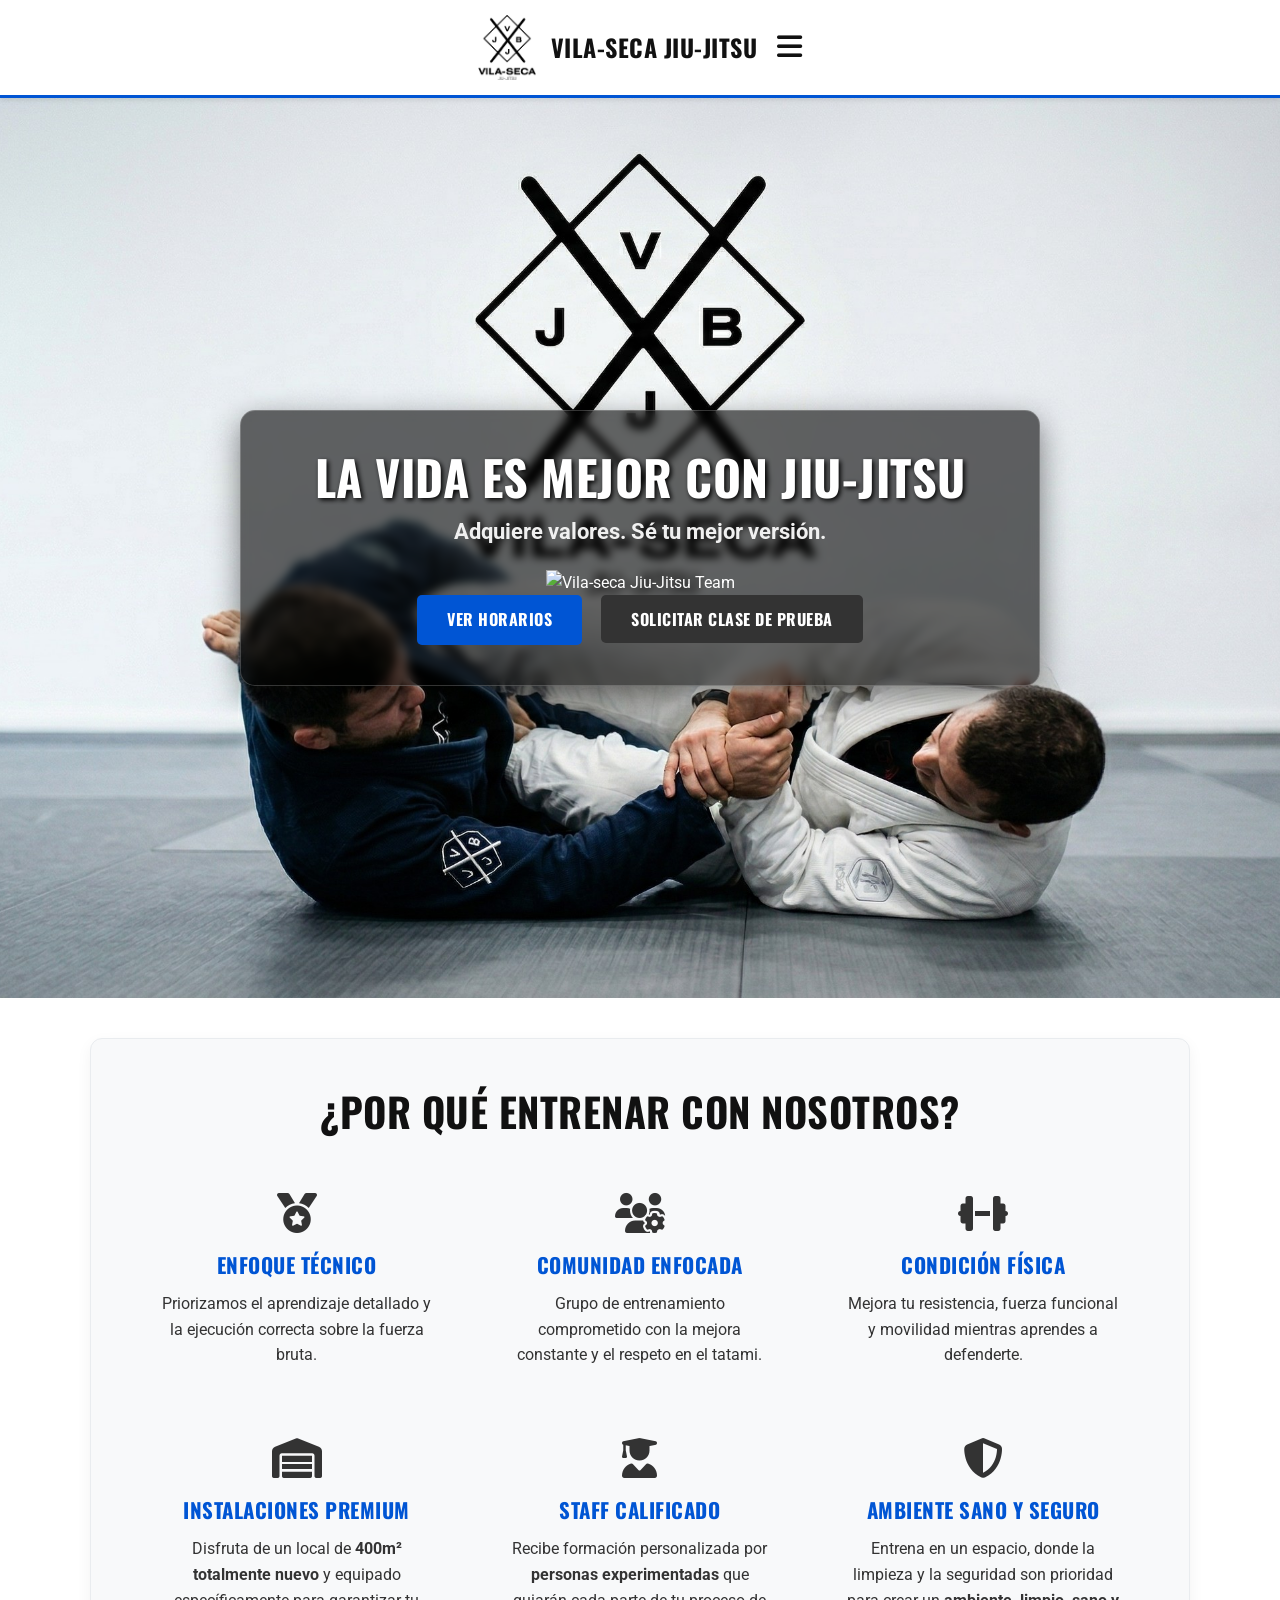
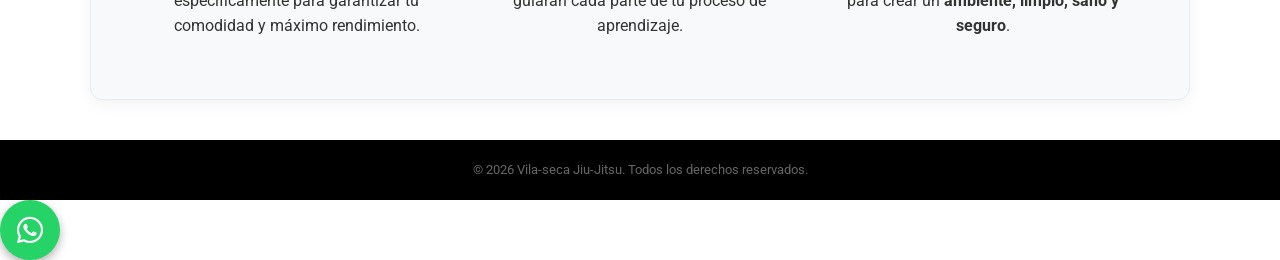
==== index.html @ 4fe02ea8 "Rename index.html.html to index.html" ====
<!DOCTYPE html>
<html lang="es">
<head>
    <meta charset="UTF-8">
    <meta name="viewport" content="width=device-width, initial-scale=1.0">
    <title>Inicio | Vila-seca Jiu-Jitsu</title>
    <link rel="stylesheet" href="style.css">
    <link rel="stylesheet" href="https://cdnjs.cloudflare.com/ajax/libs/font-awesome/6.4.0/css/all.min.css">
</head>
<body>

    <header>
        <div class="logo-container">
            <img src="logo.jpg.jpeg" alt="Logo VBJJ" class="logo-img" onerror="this.style.display='none'">
            <div class="logo-text">VILA-SECA JIU-JITSU</div>
        </div>
        <div class="menu-icon" onclick="toggleMenu()"><i class="fas fa-bars"></i></div>
        <nav id="menu-principal">
            <ul>
                <li><a href="index.html" class="activo">Inicio</a></li>
                <li><a href="que-es-bjj.html">¿Qué es el BJJ?</a></li>
                <li><a href="instalaciones.html">Instalaciones</a></li>
                <li><a href="tarifas.html">Tarifas</a></li>
                <li><a href="horarios.html">Horarios</a></li>
                <li><a href="normas.html">Normas y dudas</a></li>
                <li><a href="contacto.html">Ubicación</a></li>
            </ul>
        </nav>
    </header>

    <section class="hero-section">
        <div class="hero-content">
            <h1 style="font-size: 3rem; text-transform: uppercase; margin-bottom: 10px;">
                LA VIDA ES MEJOR CON JIU-JITSU
            </h1>
            
            <p class="hero-subtext" style="font-size: 1.4rem; margin-bottom: 20px; font-weight: bold;">
                Adquiere valores. Sé tu mejor versión.
            </p>

            <img src="fondo.jpg.jpeg" alt="Vila-seca Jiu-Jitsu Team" class="foto-portada-extra">
            
            <div class="hero-buttons">
                <a href="horarios.html" class="btn-principal" style="margin-right: 15px;">Ver Horarios</a>
                <button onclick="abrirWhatsappPrueba()" class="btn-secundario">Solicitar Clase de Prueba</button>
            </div>
     
        </div>
    </section>

    <section class="seccion-pagina" style="text-align: center;">
        <h2>¿Por qué entrenar con nosotros?</h2>
        <div class="grid-beneficios" style="margin-top: 30px;">
            
            <div class="item-beneficio">
                <i class="fas fa-medal"></i>
                <h4>Enfoque Técnico</h4>
                <p>Priorizamos el aprendizaje detallado y la ejecución correcta sobre la fuerza bruta.</p>
            </div>

            <div class="item-beneficio">
                <i class="fas fa-users-cog"></i>
                <h4>Comunidad Enfocada</h4>
                <p>Grupo de entrenamiento comprometido con la mejora constante y el respeto en el tatami.</p>
            </div>

            <div class="item-beneficio">
                <i class="fas fa-dumbbell"></i>
                <h4>Condición Física</h4>
                <p>Mejora tu resistencia, fuerza funcional y movilidad mientras aprendes a defenderte.</p>
            </div>

            <div class="item-beneficio">
                <i class="fas fa-warehouse"></i>
                <h4>Instalaciones Premium</h4>
                <p>Disfruta de un local de <strong>400m² totalmente nuevo</strong> y equipado específicamente para garantizar tu comodidad y máximo rendimiento.</p>
            </div>

            <div class="item-beneficio">
                <i class="fas fa-user-graduate"></i>
                <h4>Staff Calificado</h4>
                <p>Recibe formación personalizada por <strong>personas experimentadas</strong> que guiarán cada parte de tu proceso de aprendizaje.</p>
            </div>

            <div class="item-beneficio">
                <i class="fas fa-shield-alt"></i>
                <h4>Ambiente Sano y Seguro</h4>
                <p>Entrena en un espacio, donde la limpieza y la seguridad son prioridad para crear un <strong>ambiente, limpio, sano y seguro</strong>.</p>
            </div>

        </div>
    </section>

    <footer>
        <p>© 2026 Vila-seca Jiu-Jitsu. Todos los derechos reservados.</p>
    </footer>

    <div class="whatsapp-float">
        <button onclick="abrirWhatsappGeneral()" class="btn-float"><i class="fab fa-whatsapp"></i></button>
    </div>

    <script src="script.js"></script>
</body>
</html>
---- style.css ----
/* =========================================
   1. CONFIGURACIÓN GENERAL Y FUENTES
   ========================================= */
@import url('https://fonts.googleapis.com/css2?family=Oswald:wght@500;700&family=Roboto:wght@300;400;700&display=swap');

:root {
    --primary-black: #111111;
    --primary-white: #ffffff;
    --bjj-blue: #0055D4;
    --bjj-blue-dark: #003f9e;
    --whatsapp-green: #25D366;
    --bg-grey: #f4f4f4;
    --kids-color: #00796b;
}

* { 
    margin: 0; 
    padding: 0; 
    box-sizing: border-box; 
}

html { scroll-behavior: smooth; }

body { 
    font-family: 'Roboto', sans-serif;
    color: #333; 
    background-color: var(--primary-white); 
    line-height: 1.6; 
    display: flex; 
    flex-direction: column; 
    min-height: 100vh; 
}

h1, h2, h3, h4, .logo-text, .btn-principal, .btn-secundario, .btn-precio, button {
    font-family: 'Oswald', sans-serif;
    text-transform: uppercase;
    letter-spacing: 0.5px;
}

/* =========================================
   2. HEADER Y MENÚ
   ========================================= */
header {
    background: var(--primary-white);
    display: flex;
    align-items: center;
    justify-content: center;
    gap: 20px;
    padding: 15px 5%;
    position: sticky;
    top: 0;
    z-index: 999;
    box-shadow: 0 2px 5px rgba(0,0,0,0.1);
    border-bottom: 3px solid var(--bjj-blue);
    min-height: 80px; 
}

.logo-container { display: flex; align-items: center; gap: 15px; }
.logo-img { height: 65px; width: auto; }
.logo-text { font-weight: 900; font-size: 1.5rem; color: var(--primary-black); } 

.menu-icon {
    display: block !important;
    font-size: 1.8rem;
    cursor: pointer;
    color: var(--primary-black);
}

nav {
    position: absolute;
    top: 100%;
    left: 0;
    width: 100%;
}

nav ul {
    display: none;
    flex-direction: column;
    background-color: var(--primary-white);
    box-shadow: 0 5px 10px rgba(0,0,0,0.1);
    padding: 0;
    margin: 0;
    list-style: none;
    text-align: center;
    border-top: 1px solid #eee;
}

nav ul.activo { display: flex; }
nav ul li { width: 100%; border-bottom: 1px solid #f0f0f0; }
nav ul li a {
    text-decoration: none;
    color: var(--primary-black);
    font-weight: 700;
    text-transform: uppercase;
    font-size: 1rem;
    display: block;
    padding: 15px;
    transition: 0.3s;
    font-family: 'Oswald', sans-serif;
}
nav ul li a:hover { background-color: #f9f9f9; color: var(--bjj-blue); }

/* =========================================
   3. PORTADA (HERO SECTION) CON FONDO
   ========================================= */
.hero-section {
    background: url('fondo.jpg'); 
    background-size: cover;
    background-position: center center;
    background-repeat: no-repeat;
    width: 100%;
    min-height: 100vh;
    display: flex;
    align-items: center;
    justify-content: center;
    padding: 20px;
}

.hero-content {
    background-color: rgba(0, 0, 0, 0.6); 
    backdrop-filter: blur(5px);
    -webkit-backdrop-filter: blur(5px);
    padding: 40px;
    border-radius: 15px;
    max-width: 800px;
    width: 100%;
    text-align: center;
    color: white;
    border: 1px solid rgba(255, 255, 255, 0.2);
    box-shadow: 0 10px 30px rgba(0,0,0,0.5);
}

.hero-content h1 {
    font-size: 3.5rem;
    margin-bottom: 15px;
    text-shadow: 2px 2px 5px black;
    line-height: 1.1;
}

.hero-subtext {
    font-size: 1.4rem;
    margin-bottom: 30px;
    font-weight: 400;
    color: #f0f0f0;
    font-family: 'Roboto', sans-serif;
}

/* =========================================
   4. BOTONES
   ========================================= */
.btn-principal, .btn-precio, .btn-whatsapp-grande, button {
    display: inline-block;
    background: var(--bjj-blue);
    color: white;
    padding: 12px 30px;
    text-decoration: none;
    font-weight: bold;
    border-radius: 5px;
    text-transform: uppercase;
    border: none;
    cursor: pointer;
    transition: 0.3s;
    font-size: 1rem;
    text-align: center;
}

.btn-principal:hover, .btn-precio:hover, button:hover {
    background: var(--bjj-blue-dark);
    transform: translateY(-2px);
}

.btn-secundario {
    display: inline-block;
    background: #333;
    color: white;
    padding: 12px 30px;
    text-decoration: none;
    font-weight: bold;
    border-radius: 5px;
    text-transform: uppercase;
    border: none;
    cursor: pointer;
    transition: 0.3s;
}
.btn-secundario:hover { background: #111; }

.btn-whatsapp-grande {
    background-color: var(--whatsapp-green);
    width: 100%;
    margin-top: 15px;
    display: flex;
    align-items: center;
    justify-content: center;
    gap: 10px;
}
.btn-whatsapp-grande:hover { background-color: #128C7E; }

/* =========================================
   5. SECCIONES GENERALES
   ========================================= */
.seccion-pagina, .seccion-gris {
    background-color: #f8f9fa;
    border: 1px solid #e9ecef;
    box-shadow: 0 5px 15px rgba(0,0,0,0.05);
    border-radius: 12px;
    margin: 40px auto;
    max-width: 1100px;
    padding: 40px;
    width: 90%;
}

h2 { 
    text-align: center; 
    margin-bottom: 30px; 
    color: var(--primary-black); 
    font-size: 2.5rem; 
}
.subtitulo { text-align: center; color: #666; margin-bottom: 40px; }

.lista-normas-grande, .lista-ventajas, .lista-equipamiento { list-style: none; padding: 0; }
.lista-ventajas li, .lista-normas-grande li { margin-bottom: 10px; color: #555; }
.lista-ventajas i, .lista-equipamiento i { color: var(--bjj-blue); margin-right: 10px; }

/* =========================================
   6. GRID DE BENEFICIOS (INICIO)
   ========================================= */
.grid-beneficios {
    display: grid;
    grid-template-columns: repeat(auto-fit, minmax(250px, 1fr));
    gap: 30px;
    max-width: 1000px;
    margin: 40px auto 0 auto;
}
.item-beneficio { text-align: center; padding: 20px; }
.item-beneficio i { font-size: 2.5rem; color: #333; margin-bottom: 15px; }
.item-beneficio h4 { margin-bottom: 10px; color: var(--bjj-blue); font-size: 1.3rem; }

/* =========================================
   7. HORARIOS Y TABLAS
   ========================================= */
.vista-movil { display: none; }
.tabla-container { display: block; overflow-x: auto; max-width: 1100px; margin: 0 auto; background: white; border-radius: 12px; box-shadow: 0 10px 25px rgba(0,0,0,0.1); border: 1px solid #ddd; }
table { width: 100%; border-collapse: collapse; min-width: 700px; border-style: hidden; }
th, td { border: 1px solid #eee; padding: 15px; text-align: center; }
th { background: var(--primary-black); color: white; text-transform: uppercase; font-family: 'Oswald', sans-serif; font-size: 1.1rem; letter-spacing: 1px; }

.hora { background-color: #2c3e50 !important; color: white !important; font-weight: bold; }
.gi { background-color: #ffffff !important; color: #222222 !important; border-left: 5px solid #cccccc !important; font-weight: bold; }
.nogi { background-color: #1a1a1a !important; color: #ffffff !important; border-left: 5px solid #000000 !important; font-weight: bold; }
.kids34-gi { background-color: #f0f3f5 !important; color: #333333 !important; border-left: 5px solid #aebac5 !important; font-weight: bold; }
.kids34-nogi { background-color: #444c55 !important; color: #ffffff !important; border-left: 5px solid #2b3036 !important; font-weight: bold; }
.kids12-gi { background-color: #e6f0fa !important; color: #1c3d5a !important; border-left: 5px solid #82a8c9 !important; font-weight: bold; }
.kids12-nogi { background-color: #2b4c6b !important; color: #ffffff !important; border-left: 5px solid #16283b !important; font-weight: bold; }
.competicion { background-color: #7a1f1f !important; color: #ffffff !important; border-left: 5px solid #4a1010 !important; font-weight: bold; }
.open-mat { background-color: #c19b44 !important; color: #ffffff !important; border-left: 5px solid #8f722e !important; font-weight: bold; }

/* =========================================
   8. TARIFAS
   ========================================= */
.grid-precios { display: flex; flex-wrap: wrap; justify-content: center; gap: 20px; margin-top: 40px; }
.tarjeta-precio { background: white; border: 1px solid #ddd; border-radius: 10px; padding: 30px; width: 280px; text-align: center; box-shadow: 0 4px 6px rgba(0,0,0,0.05); position: relative; transition: transform 0.3s; display: flex; flex-direction: column; }
.tarjeta-precio:hover { transform: translateY(-5px); }
.tarjeta-precio.destacado { border: 2px solid var(--bjj-blue); background-color: #fcfcfc; transform: scale(1.05); z-index: 1; }
.etiqueta-top { position: absolute; top: -15px; left: 50%; transform: translateX(-50%); background-color: #d32f2f; color: white; padding: 5px 15px; border-radius: 20px; font-weight: bold; font-size: 0.8rem; white-space: nowrap; font-family: 'Oswald', sans-serif; }
.precio { font-size: 2.5rem; font-weight: bold; color: #333; margin: 15px 0; font-family: 'Oswald', sans-serif; }
.precio span { font-size: 1rem; color: #777; font-weight: normal; font-family: 'Roboto', sans-serif; }
.lista-ventajas-precio { list-style: none; padding: 0; text-align: left; margin-top: 20px; margin-bottom: 20px; flex-grow: 1; }
.lista-ventajas-precio li { margin-bottom: 10px; font-size: 0.95rem; }
.lista-ventajas-precio i { color: var(--bjj-blue); margin-right: 8px; }

/* =========================================
   9. INSTALACIONES Y CONTACTO
   ========================================= */
.instalacion-item { display: flex; align-items: center; gap: 40px; margin-bottom: 60px; flex-wrap: wrap; }
.instalacion-item.al-reves { flex-direction: row-reverse; }
.foto-instalacion, .texto-instalacion, .info-contacto, .mapa-container { flex: 1; min-width: 300px; }
.foto-instalacion img { width: 100%; border-radius: 10px; box-shadow: 0 5px 15px rgba(0,0,0,0.1); }
.columna-info { background: white; padding: 20px; border-radius: 10px; box-shadow: 0 2px 5px rgba(0,0,0,0.05); text-align: center; margin-bottom: 20px;}
.contenedor-columnas { display: flex; gap: 20px; flex-wrap: wrap; justify-content: center; }
.contenedor-contacto { display: flex; flex-wrap: wrap; gap: 40px; max-width: 1200px; margin: 0 auto; }
.mapa-container { height: 450px; border-radius: 10px; overflow: hidden; background-color: #eee; }
.lista-datos { list-style: none; padding: 0; margin-bottom: 30px; }
.lista-datos li { display: flex; align-items: flex-start; margin-bottom: 20px; font-size: 1.1rem; }
.lista-datos i { color: var(--bjj-blue); font-size: 1.5rem; margin-right: 15px; width: 25px; text-align: center; }
.caja-llamada { background-color: #f9f9f9; padding: 25px; border-radius: 10px; border-left: 5px solid #25D366; margin-bottom: 30px; }

/* =========================================
   10. ESTILOS DE EQUIPAMIENTO
   ========================================= */
.contenedor-doble { display: flex; justify-content: center; gap: 40px; max-width: 1100px; margin: 0 auto; flex-wrap: wrap; }
.caja-equipo { flex: 1; min-width: 320px; background: #ffffff; padding: 30px; border-radius: 8px; box-shadow: 0 5px 15px rgba(0,0,0,0.08); border: 1px solid #eee; }
.estilo-nogi { border-top: 6px solid #111; }
.estilo-gi { border-top: 6px solid #0055D4; }
.titulo-equipo { text-align: center; margin-bottom: 25px; padding-bottom: 15px; border-bottom: 1px solid #eee; }
.titulo-equipo i { font-size: 2.5rem; margin-bottom: 10px; display: block; }
.estilo-nogi i { color: #111; }
.estilo-gi i { color: #0055D4; }
.lista-limpia { list-style: none; padding: 0; }
.lista-limpia li { margin-bottom: 12px; font-size: 1rem; color: #444; }
.lista-limpia i { color: green; margin-right: 8px; }
.nota-gris { background: #f9f9f9; padding: 10px; border-radius: 5px; border-left: 4px solid #333; font-size: 0.95rem; }
.nota-azul { background: #e3f2fd; padding: 10px; border-radius: 5px; border-left: 4px solid #0055D4; font-size: 0.95rem; }

/* =========================================
   11. PREGUNTAS FRECUENTES (FAQ)
   ========================================= */
.faq-container { max-width: 800px; margin: 0 auto; }
.faq-item { background: white; border-radius: 8px; margin-bottom: 15px; border: 1px solid #ddd; overflow: hidden; }
.faq-pregunta { width: 100%; padding: 20px; background: #fff; border: none; display: flex; justify-content: space-between; align-items: center; cursor: pointer; font-size: 1.1rem; font-weight: bold; color: #333; text-align: left; transition: background 0.3s; font-family: 'Oswald', sans-serif; }
.faq-pregunta:hover { background-color: #f4f4f4; color: var(--bjj-blue); }
.faq-respuesta { max-height: 0; overflow: hidden; transition: max-height 0.4s ease-out; background: #fff; padding: 0 20px; }
.faq-respuesta p, .faq-respuesta ul { margin: 20px 0; color: #555; }
.faq-respuesta ul li { border-bottom: 1px solid #eee; margin-bottom: 10px; padding-bottom: 10px; }
.faq-respuesta ul li:last-child { border-bottom: none; }

/* =========================================
   12. FOOTER
   ========================================= */
footer { background: black; padding: 20px; text-align: center; color: #666; font-size: 0.8rem; margin-top: auto; }

/* =========================================
   13. WHATSAPP FLOTANTE Y MENSAJE EMERGENTE (BLINDADO)
   ========================================= */
.whatsapp-container {
    position: fixed !important; 
    bottom: 30px !important;
    right: 30px !important;
    left: auto !important; /* Bloquea que el móvil lo centre */
    z-index: 999999 !important; 
    display: flex;
    flex-direction: column;
    align-items: flex-end !important; /* Fuerza todo a pegarse a la derecha */
    gap: 12px; 
}

.wa-mensaje {
    background-color: white;
    color: #333;
    padding: 12px 18px;
    border-radius: 10px;
    box-shadow: 0 4px 15px rgba(0,0,0,0.2);
    font-size: 0.95rem;
    font-weight: bold;
    font-family: 'Roboto', sans-serif;
    text-align: center;
    border: 1px solid #eee;
    position: relative;
    opacity: 0;
    visibility: hidden;
    transform: translateY(10px);
    transition: all 0.4s ease;
    white-space: nowrap; /* Evita que el texto se rompa raro en el móvil */
}

/* La flechita del globo, apuntando al botón en la derecha */
.wa-mensaje::after {
    content: '';
    position: absolute;
    bottom: -8px;
    right: 20px; 
    border-width: 8px 8px 0;
    border-style: solid;
    border-color: white transparent transparent transparent;
}

.wa-mensaje.visible {
    opacity: 1 !important;
    visibility: visible !important;
    transform: translateY(0) !important;
}

.btn-float { 
    background: #25D366; 
    color: white; 
    border: none; 
    width: 60px; 
    height: 60px; 
    border-radius: 50%; 
    font-size: 30px; 
    cursor: pointer; 
    box-shadow: 0 4px 10px rgba(0,0,0,0.3); 
    display: flex; 
    align-items: center; 
    justify-content: center; 
    transition: transform 0.3s;
}
.btn-float:hover { transform: scale(1.1); }

/* =========================================
   14. RESPONSIVE (MÓVIL)
   ========================================= */
@media (max-width: 768px) {
    header { padding: 5px 15px !important; min-height: 60px !important; }
    .logo-img { height: 45px !important; width: auto; }
    .logo-text { font-size: 1.1rem !important; margin-top: 0; }
    .logo-container { flex-direction: row; text-align: left; margin-bottom: 0; }
    .menu-icon { font-size: 1.6rem !important; }
    .hero-section h1 { font-size: 2.2rem !important; }
    .seccion-pagina { padding: 20px 5% !important; margin: 20px auto !important; width: 95% !important; }
    
    .contenedor-doble { flex-direction: column; }
    .instalacion-item, .instalacion-item.al-reves { flex-direction: column; }

    .tabla-container { display: none !important; }
    .vista-movil { display: block !important; }
    .dia-bloque { margin-bottom: 25px; border: 1px solid #ddd; border-radius: 8px; overflow: hidden; background: white; box-shadow: 0 4px 10px rgba(0,0,0,0.05); }
    .dia-titulo { background-color: #111; color: white; padding: 12px; text-align: center; font-weight: 900; text-transform: uppercase; font-family: 'Oswald', sans-serif; }
    .clase-item { display: flex; justify-content: space-between; align-items: center; padding: 12px 15px; border-bottom: 1px solid #eee; }
    .clase-item:last-child { border-bottom: none; }
    
    /* Amarre definitivo a la esquina inferior derecha para móviles */
    .whatsapp-container { 
        bottom: 20px !important; 
        right: 20px !important; 
    }
    .btn-float { width: 55px; height: 55px; font-size: 28px; }
    .wa-mensaje { font-size: 0.85rem; padding: 10px 14px; }
}/* =========================================
   14. RESPONSIVE (MÓVIL)
   ========================================= */
@media (max-width: 768px) {
    header { padding: 5px 15px !important; min-height: 60px !important; }
    .logo-img { height: 45px !important; width: auto; }
    .logo-text { font-size: 1.1rem !important; margin-top: 0; }
    .logo-container { flex-direction: row; text-align: left; margin-bottom: 0; }
    .menu-icon { font-size: 1.6rem !important; }
    .hero-section h1 { font-size: 2.2rem !important; }
    .seccion-pagina { padding: 20px 5% !important; margin: 20px auto !important; width: 95% !important; }
    
    .contenedor-doble { flex-direction: column; }
    .instalacion-item, .instalacion-item.al-reves { flex-direction: column; }

    .tabla-container { display: none !important; }
    .vista-movil { display: block !important; }
    .dia-bloque { margin-bottom: 25px; border: 1px solid #ddd; border-radius: 8px; overflow: hidden; background: white; box-shadow: 0 4px 10px rgba(0,0,0,0.05); }
    .dia-titulo { background-color: #111; color: white; padding: 12px; text-align: center; font-weight: 900; text-transform: uppercase; font-family: 'Oswald', sans-serif; }
    .clase-item { display: flex; justify-content: space-between; align-items: center; padding: 12px 15px; border-bottom: 1px solid #eee; }
    .clase-item:last-child { border-bottom: none; }
    
    /* En móviles, hacemos el WhatsApp un pelín más pequeño para que no estorbe */
    .whatsapp-container { bottom: 20px !important; right: 20px !important; }
    .btn-float { width: 50px; height: 50px; font-size: 25px; }
    .wa-mensaje { font-size: 0.85rem; padding: 10px 14px; }
}
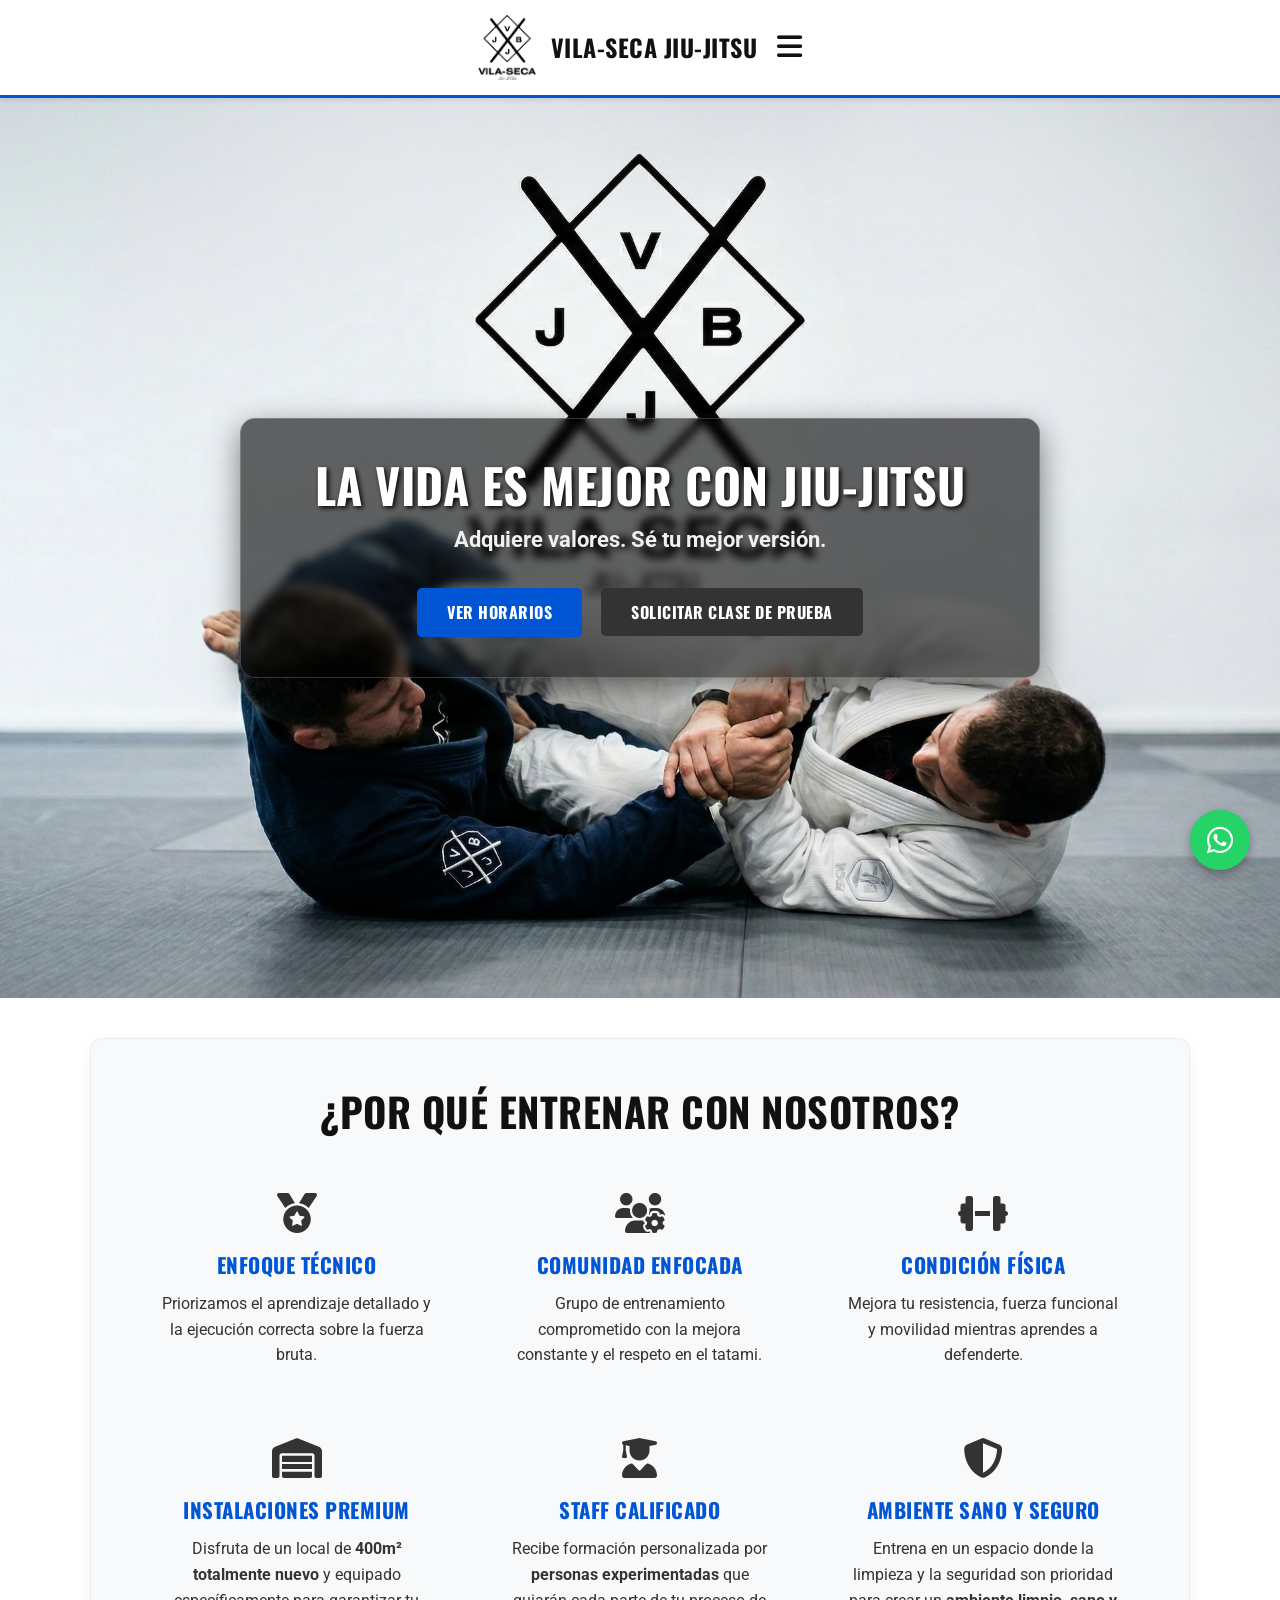
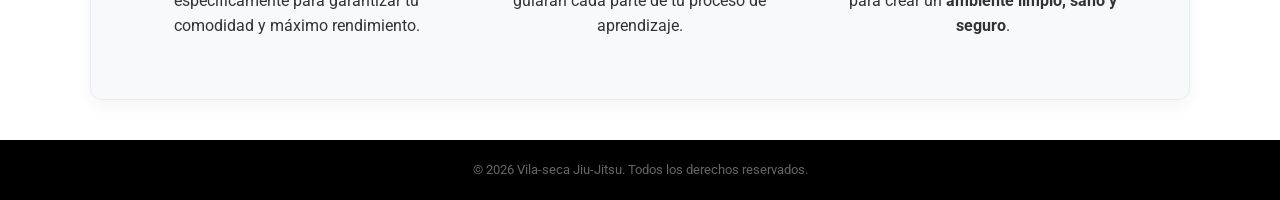
==== commit 2acc3307: "index.html" ====
--- a/index.html
+++ b/index.html
@@ -3,12 +3,16 @@
 <head>
     <meta charset="UTF-8">
     <meta name="viewport" content="width=device-width, initial-scale=1.0">
+    
+    <meta name="description" content="Aprende Brazilian Jiu-Jitsu en Vila-seca. Clases de BJJ (Gi y No-Gi) para adultos, adolescentes y niños. Instalaciones premium de 400m². ¡Solicita tu clase de prueba gratis!">
+    
+    <link rel="icon" href="logo.jpg.jpeg" type="image/jpeg">
+
     <title>Inicio | Vila-seca Jiu-Jitsu</title>
     <link rel="stylesheet" href="style.css">
     <link rel="stylesheet" href="https://cdnjs.cloudflare.com/ajax/libs/font-awesome/6.4.0/css/all.min.css">
 </head>
 <body>
-
     <header>
         <div class="logo-container">
             <img src="logo.jpg.jpeg" alt="Logo VBJJ" class="logo-img" onerror="this.style.display='none'">
@@ -22,30 +26,30 @@
                 <li><a href="instalaciones.html">Instalaciones</a></li>
                 <li><a href="tarifas.html">Tarifas</a></li>
                 <li><a href="horarios.html">Horarios</a></li>
-                <li><a href="normas.html">Normas y dudas</a></li>
+                <li><a href="normas.html">Normas y Dudas</a></li>
                 <li><a href="contacto.html">Ubicación</a></li>
             </ul>
         </nav>
     </header>
 
     <section class="hero-section">
+        
         <div class="hero-content">
             <h1 style="font-size: 3rem; text-transform: uppercase; margin-bottom: 10px;">
-                LA VIDA ES MEJOR CON JIU-JITSU
+                LA VIDA ES MEJOR CON  
+JIU-JITSU
             </h1>
             
-            <p class="hero-subtext" style="font-size: 1.4rem; margin-bottom: 20px; font-weight: bold;">
+            <p class="hero-subtext" style="font-size: 1.4rem; margin-bottom: 30px; font-weight: bold;">
                 Adquiere valores. Sé tu mejor versión.
             </p>
-
-            <img src="fondo.jpg.jpeg" alt="Vila-seca Jiu-Jitsu Team" class="foto-portada-extra">
             
             <div class="hero-buttons">
                 <a href="horarios.html" class="btn-principal" style="margin-right: 15px;">Ver Horarios</a>
                 <button onclick="abrirWhatsappPrueba()" class="btn-secundario">Solicitar Clase de Prueba</button>
             </div>
-     
         </div>
+
     </section>
 
     <section class="seccion-pagina" style="text-align: center;">
@@ -85,7 +89,7 @@
             <div class="item-beneficio">
                 <i class="fas fa-shield-alt"></i>
                 <h4>Ambiente Sano y Seguro</h4>
-                <p>Entrena en un espacio, donde la limpieza y la seguridad son prioridad para crear un <strong>ambiente, limpio, sano y seguro</strong>.</p>
+                <p>Entrena en un espacio donde la limpieza y la seguridad son prioridad para crear un <strong>ambiente limpio, sano y seguro</strong>.</p>
             </div>
 
         </div>
@@ -95,10 +99,19 @@
         <p>© 2026 Vila-seca Jiu-Jitsu. Todos los derechos reservados.</p>
     </footer>
 
-    <div class="whatsapp-float">
+    <div class="whatsapp-container">
+        <div id="whatsapp-mensaje" class="wa-mensaje">
+            ¿Tienes alguna duda? ¡Escríbenos! 👇
+        </div>
         <button onclick="abrirWhatsappGeneral()" class="btn-float"><i class="fab fa-whatsapp"></i></button>
     </div>
 
     <script src="script.js"></script>
+    <script>
+        function toggleMenu() {
+            var menu = document.querySelector("#menu-principal ul");
+            menu.classList.toggle("activo");
+        }
+    </script>
 </body>
 </html>
